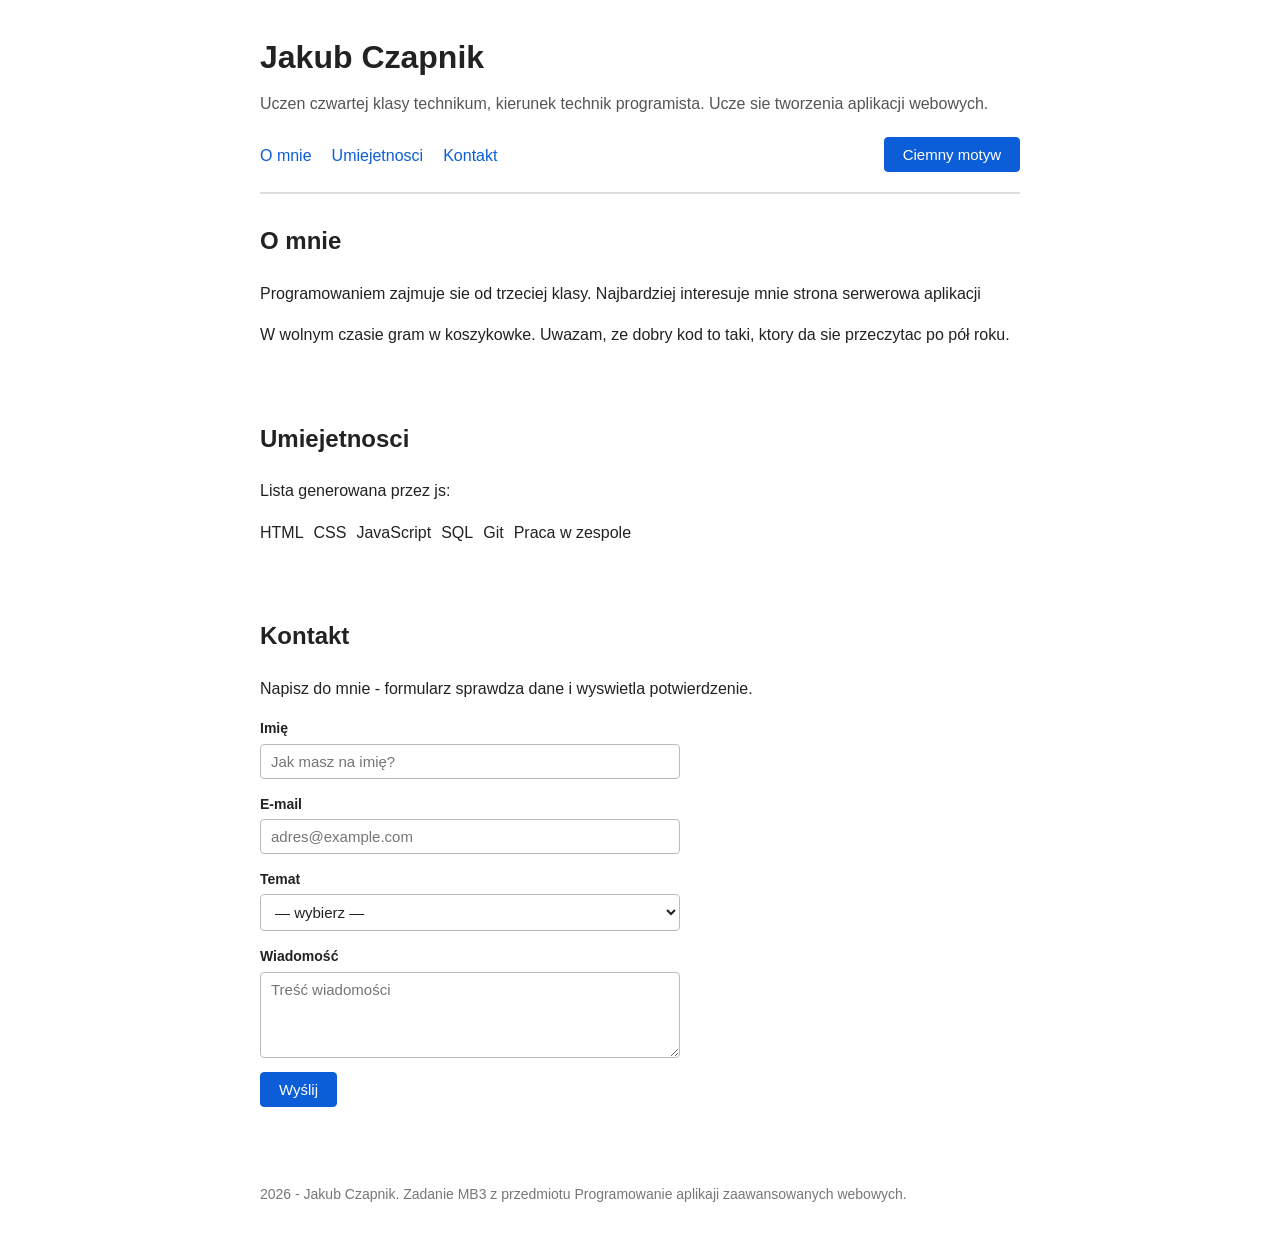
==== mb04-wizytowka-es6/index.html @ ab403780 "MB4: kopia prijektu z MB3, wlaczenie modulow" ====
<!DOCTYPE html>
<html lang="en">
<head>
    <meta charset="UTF-8">
    <meta name="viewport" content="width=device-width, initial-scale=1.0">
    <title>Jakub Czapnik - wizytowka</title>
    <link rel="stylesheet" href="style.css">
</head>
<body>
    <header>
        <h1>Jakub Czapnik</h1>
        <p class="podtytul">
            Uczen czwartej klasy technikum, kierunek technik programista. Ucze sie tworzenia aplikacji webowych.
        </p>

        <nav>
            <a href="#o-mnie">O mnie</a>
            <a href="#umiejetnosci">Umiejetnosci</a>
            <a href="#kontakt">Kontakt</a>
            <button type="button" id="przelacznik-motywu">Ciemny motyw</button>
        </nav>
    </header>
    <main>
        <section id="o-mnie">
            <h2>O mnie</h2>
            <p>Programowaniem zajmuje sie od trzeciej klasy. Najbardziej interesuje mnie strona serwerowa aplikacji</p>
            <p>W wolnym czasie gram w koszykowke. Uwazam, ze dobry kod to taki, ktory da sie przeczytac po pół roku.</p>
        </section>
        <section id="umiejetnosci">
            <h2>Umiejetnosci</h2>
            <p>Lista generowana przez js:</p>
            <ul id="lista-umiejetnosci"></ul>
        </section>
        <section id="kontakt">
            <h2>Kontakt</h2>
            <p>Napisz do mnie - formularz sprawdza dane i wyswietla potwierdzenie.</p>
            <form id="formularz-kontakt">
                <div class="pole">
                    <label for="imie">Imię</label>
                    <input type="text" id="imie" name="imie" placeholder="Jak masz na imię?">
                </div>

                <div class="pole">
                    <label for="email">E-mail</label>
                    <input type="email" id="email" name="email" placeholder="adres@example.com">
                </div>

                <div class="pole">
                    <label for="temat">Temat</label>
                    <select id="temat" name="temat">
                        <option value="">— wybierz —</option>
                        <option value="wspolpraca">Współpraca</option>
                        <option value="pytanie">Pytanie</option>
                        <option value="inne">Inne</option>
                    </select>
                </div>

                <div class="pole">
                    <label for="tresc">Wiadomość</label>
                    <textarea id="tresc" name="tresc" rows="4"placeholder="Treść wiadomości"></textarea>
                </div>

                <button type="submit">Wyślij</button>
            </form>

            <div id="komunikat"></div>
        </section>
    </main>
    <footer>
        <p>2026 - Jakub Czapnik. Zadanie MB3 z przedmiotu Programowanie aplikaji zaawansowanych webowych.</p>
    </footer>
    <script type="module" src="script.js"></script>
</body>
</html>
---- mb04-wizytowka-es6/style.css ----
* {
    box-sizing: border-box;
}

html {
    scroll-behavior: smooth;
}

body {
    font-family: Segoe UI, Arial, sans-serif;
    font-size: 16px;
    line-height: 1.6;
    color: #222222;
    background-color: #ffffff;

    max-width: 800px;
    margin: 0 auto;
    padding: 0 20px;
}

header {
    padding: 32px 0 16px 0;
    border-bottom: 2px solid #dddddd;
}

h1 {
    margin: 0 0 8px 0;
    font-size: 32px;
}

.podtytul {
    margin: 0 0 20px 0;
    color: #555555;
}

nav {
    display: flex;
    flex-direction: row;
    align-items: center;
    gap: 20px;
    flex-wrap: wrap;
}

nav a {
    color: #0b5ed7;
    text-decoration: none;
    padding: 6px 0;
    border-bottom: 2px solid transparent;
}

nav a:hover {
    border-bottom-color: #0b5ed7;
}

#przelacznik-motywu {
    margin-left: auto;
}


section {
    padding: 28px 0;
    border-radius: 1px solid #eeeeee;
}

h2 {
    margin-top: 0;
    font-size: 24px;
}

#lista-umiejetnosci {
    display: flex;
    flex-wrap: wrap;
    gap: 10px;
    list-style: none;
    padding: 0;
}

#lista_umiejetnosci li {
    background-color: #eef3fb;
    border: 1px solid #cfdcf1;
    border-radius: 14px;
    padding: 6px 14px;
}

footer {
    padding: 20px 0 40px 0;
    color: #777777;
    font-size: 14px;
}

form {
    display: flex;
    flex-direction: column;
    gap: 14px;
    max-width: 420px;
}

.pole {
    display: flex;
    flex-direction: column;
    gap: 4px;
}

label {
    font-weight: bold;
    font-size: 14px;
}

input,
select,
textarea {
    font-family: inherit;   
    font-size: 15px;
    padding: 8px 10px;
    border: 1px solid #bbbbbb;
    border-radius: 4px;
    background-color: #ffffff;
    color: #222222;
}

input:focus,
select:focus,
textarea:focus {
    outline: none;
    border-color: #0b5ed7;
}

button {
    font-family: inherit;
    font-size: 15px;
    padding: 8px 18px;
    border: 1px solid #0b5ed7;
    border-radius: 4px;
    background-color: #0b5ed7;
    color: #ffffff;
    cursor: pointer;
    align-self: flex-start;
}

button:hover {
    background-color: #0a4fb4;
}

#komunikat {
    margin-top: 14px;
    padding: 0;
}

#komunikat.blad {
    color: #b02a2a;
    font-weight: bold;
}

#komunikat.sukces {
    color: #1b7f3b;
    font-weight: bold;
}

body.ciemny {
    background-color: #1c1f24;
    color: #e8e8e8;
}


body.ciemny .podtytul,
body.ciemny footer {
    color: #a0a0a0;
}

body.ciemny header {
    border-bottom-color: #3a3f47;
}

body.ciemny section {
    border-bottom-color: #2b2f36;
}

body.ciemny nav a {
    color: #7fb3ff;
}

body.ciemny nav a:hover {
    border-bottom-color: #7fb3ff;
}

body.ciemny #lista-umiejetnosci li {
    background-color: #262b33;
    border-color: #3a4150;
}

body.ciemny input,
body.ciemny select,
body.ciemny textarea {
    background-color: #262b33;
    border-color: #3a4150;
    color: #e8e8e8;
}

body.ciemny #komunikat.blad {
    color: #ff8a8a;
}

body.ciemny #komunikat.sukces {
    color: #7ee2a0;
}
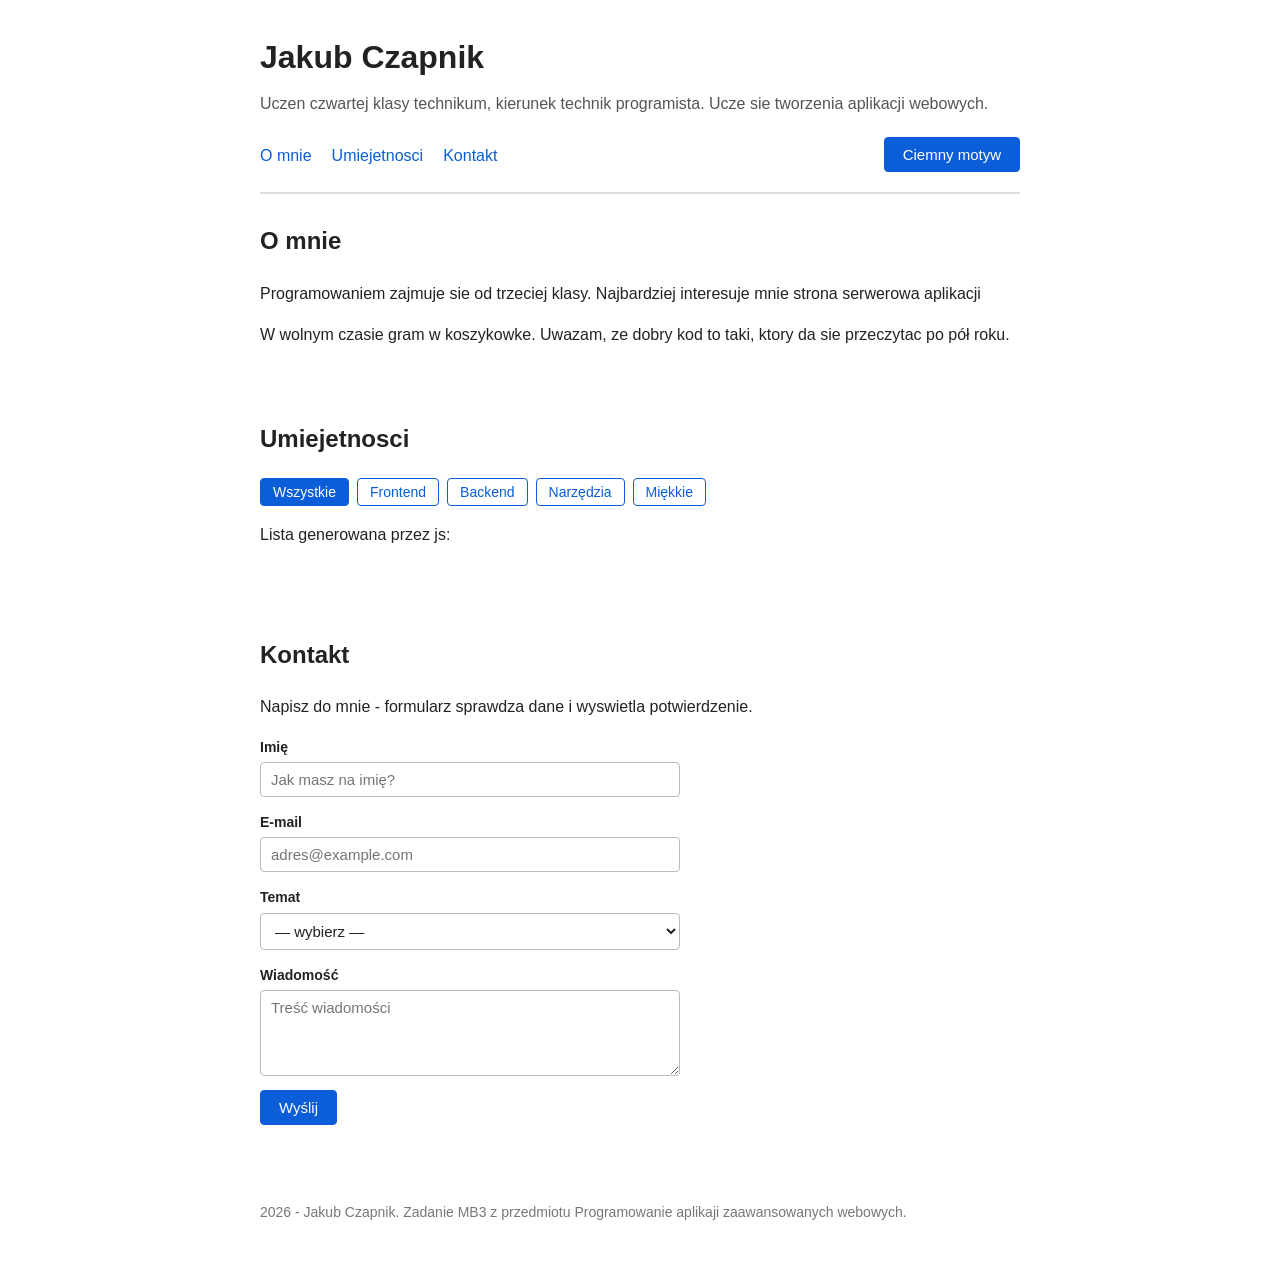
==== commit ead7a0ab: "MB4: filtrowanie po kategorii i podsumowanie" ====
--- a/mb04-wizytowka-es6/index.html
+++ b/mb04-wizytowka-es6/index.html
@@ -28,6 +28,13 @@
         </section>
         <section id="umiejetnosci">
             <h2>Umiejetnosci</h2>
+            <div id="filtry">
+                <button type="button" class="aktywny" data-kategoria="wszystkie">Wszystkie</button>
+                <button type="button" data-kategoria="frontend">Frontend</button>
+                <button type="button" data-kategoria="backend">Backend</button>
+                <button type="button" data-kategoria="narzedzia">Narzędzia</button>
+                <button type="button" data-kategoria="miekkie">Miękkie</button>
+            </div>
             <p>Lista generowana przez js:</p>
             <ul id="lista-umiejetnosci"></ul>
         </section>
--- a/mb04-wizytowka-es6/style.css
+++ b/mb04-wizytowka-es6/style.css
@@ -203,3 +203,40 @@
 body.ciemny #komunikat.sukces {
     color: #7ee2a0;
 }
+
+#lista-umiejetnosci li{
+    display: flex;
+    flex-direction: column;
+    gap: 2px;
+    align-items: flex-start;
+}
+
+#lista-umiejetnosci .poziom{
+    font-size: 12px;
+    letter-spacing: 2px;
+    color: #0b5ed7;
+}
+
+#filtry{
+    display: flex;
+    flex-wrap: wrap;
+    gap: 8px;
+    margin-bottom: 14px;
+}
+
+#filtry button{
+    background-color: #ffffff;
+    color: #0b5ed7;
+    padding: 5px 12px;
+    font-size: 14px;
+    align-self: auto;
+}
+
+#filtry button:hover {
+    background-color: #eef3fb;
+}
+
+#filtry button.aktywny {
+    background-color: #0b5ed7;
+    color: #ffffff;
+}
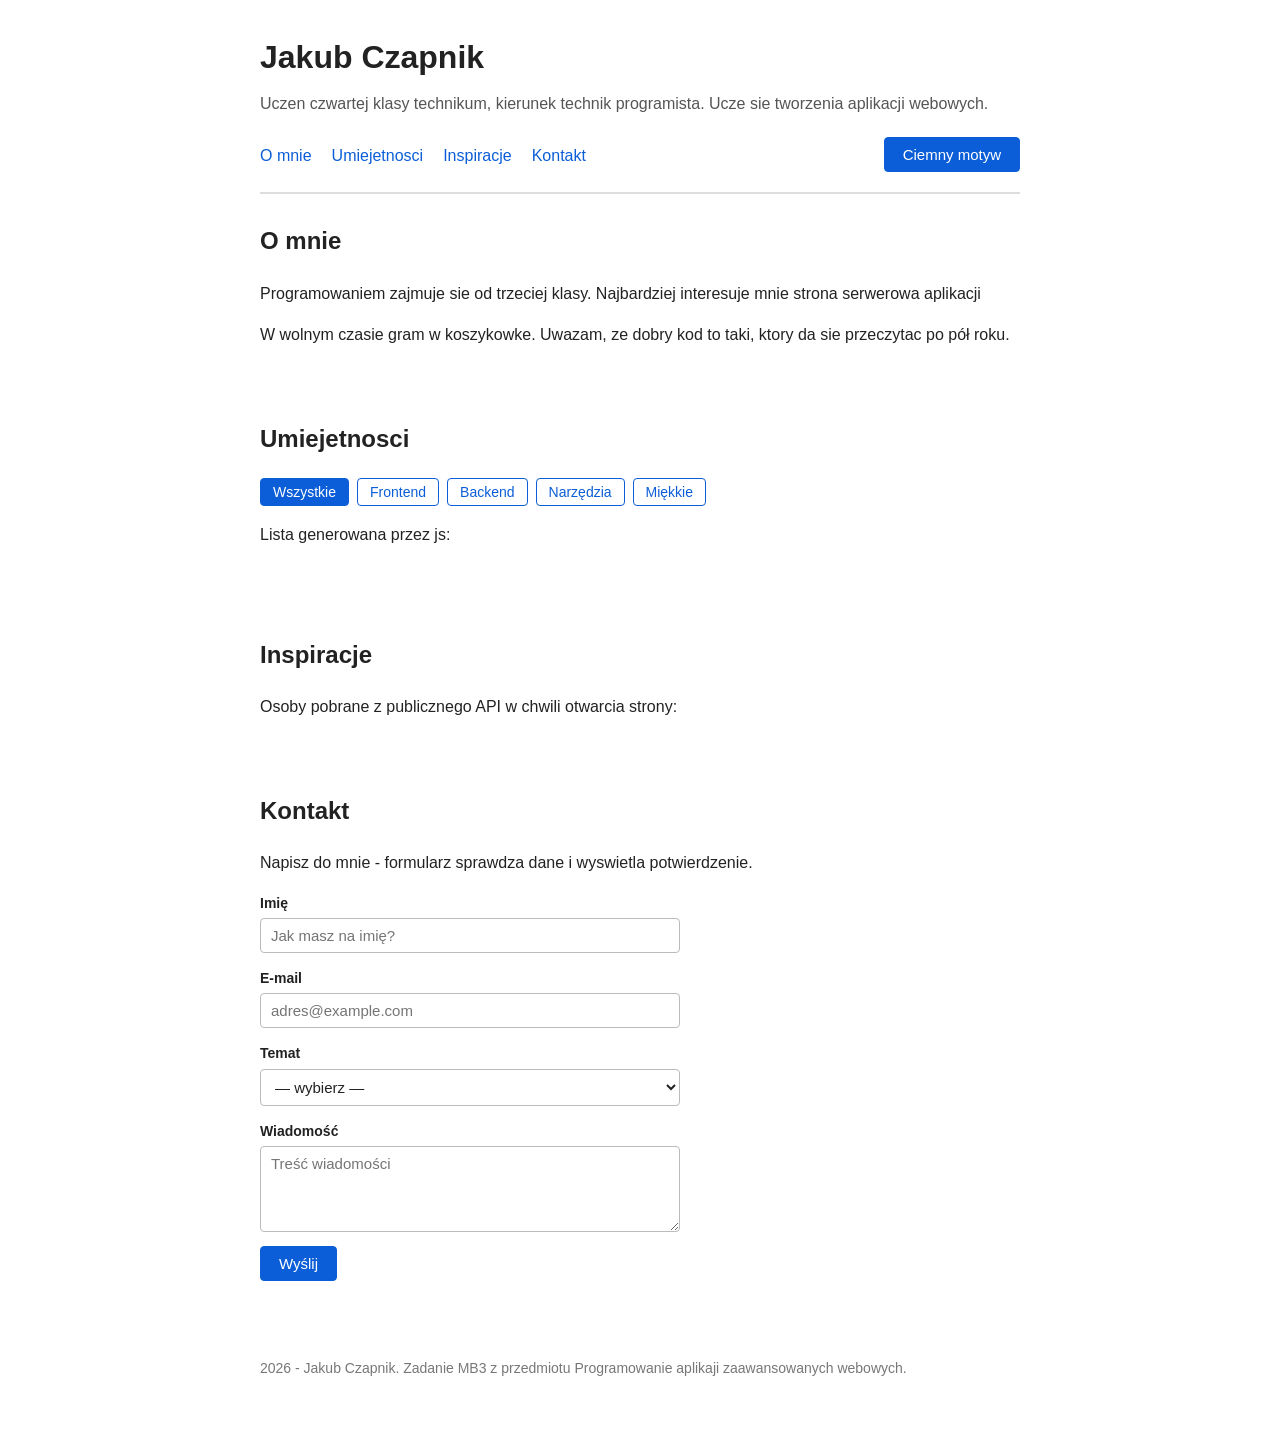
==== commit 87455756: "MB4: sekcja inspiracje z danymi z api" ====
--- a/mb04-wizytowka-es6/index.html
+++ b/mb04-wizytowka-es6/index.html
@@ -16,6 +16,7 @@
         <nav>
             <a href="#o-mnie">O mnie</a>
             <a href="#umiejetnosci">Umiejetnosci</a>
+            <a href="#inspiracje-sekcja">Inspiracje</a>
             <a href="#kontakt">Kontakt</a>
             <button type="button" id="przelacznik-motywu">Ciemny motyw</button>
         </nav>
@@ -38,6 +39,14 @@
             <p>Lista generowana przez js:</p>
             <ul id="lista-umiejetnosci"></ul>
         </section>
+
+        <section id="inspiracje-sekcja">
+            <h2>Inspiracje</h2>
+            <p>Osoby pobrane z publicznego API w chwili otwarcia strony:</p>
+
+            <div id="inspiracje"></div>
+        </section>
+
         <section id="kontakt">
             <h2>Kontakt</h2>
             <p>Napisz do mnie - formularz sprawdza dane i wyswietla potwierdzenie.</p>
--- a/mb04-wizytowka-es6/style.css
+++ b/mb04-wizytowka-es6/style.css
@@ -239,4 +239,36 @@
 #filtry button.aktywny {
     background-color: #0b5ed7;
     color: #ffffff;
+}
+
+.ladowanie {
+    color: #777777;
+    font-style: italic;
+}
+
+#inspiracje .blad {
+    color: #b02a2a;
+    font-weight: bold;
+}
+
+.osoby {
+    display: flex;
+    flex-wrap: wrap;
+    gap: 12px;
+    list-style: none;
+    padding: 0;
+}
+
+.osoby li {
+    display: flex;
+    flex-direction: column;
+    min-width: 180px;
+    padding: 10px 14px;
+    border: 1px solid #e0e0e0;
+    border-radius: 6px;
+}
+
+.osoby span {
+    font-size: 14px;
+    color: #777777;
 }
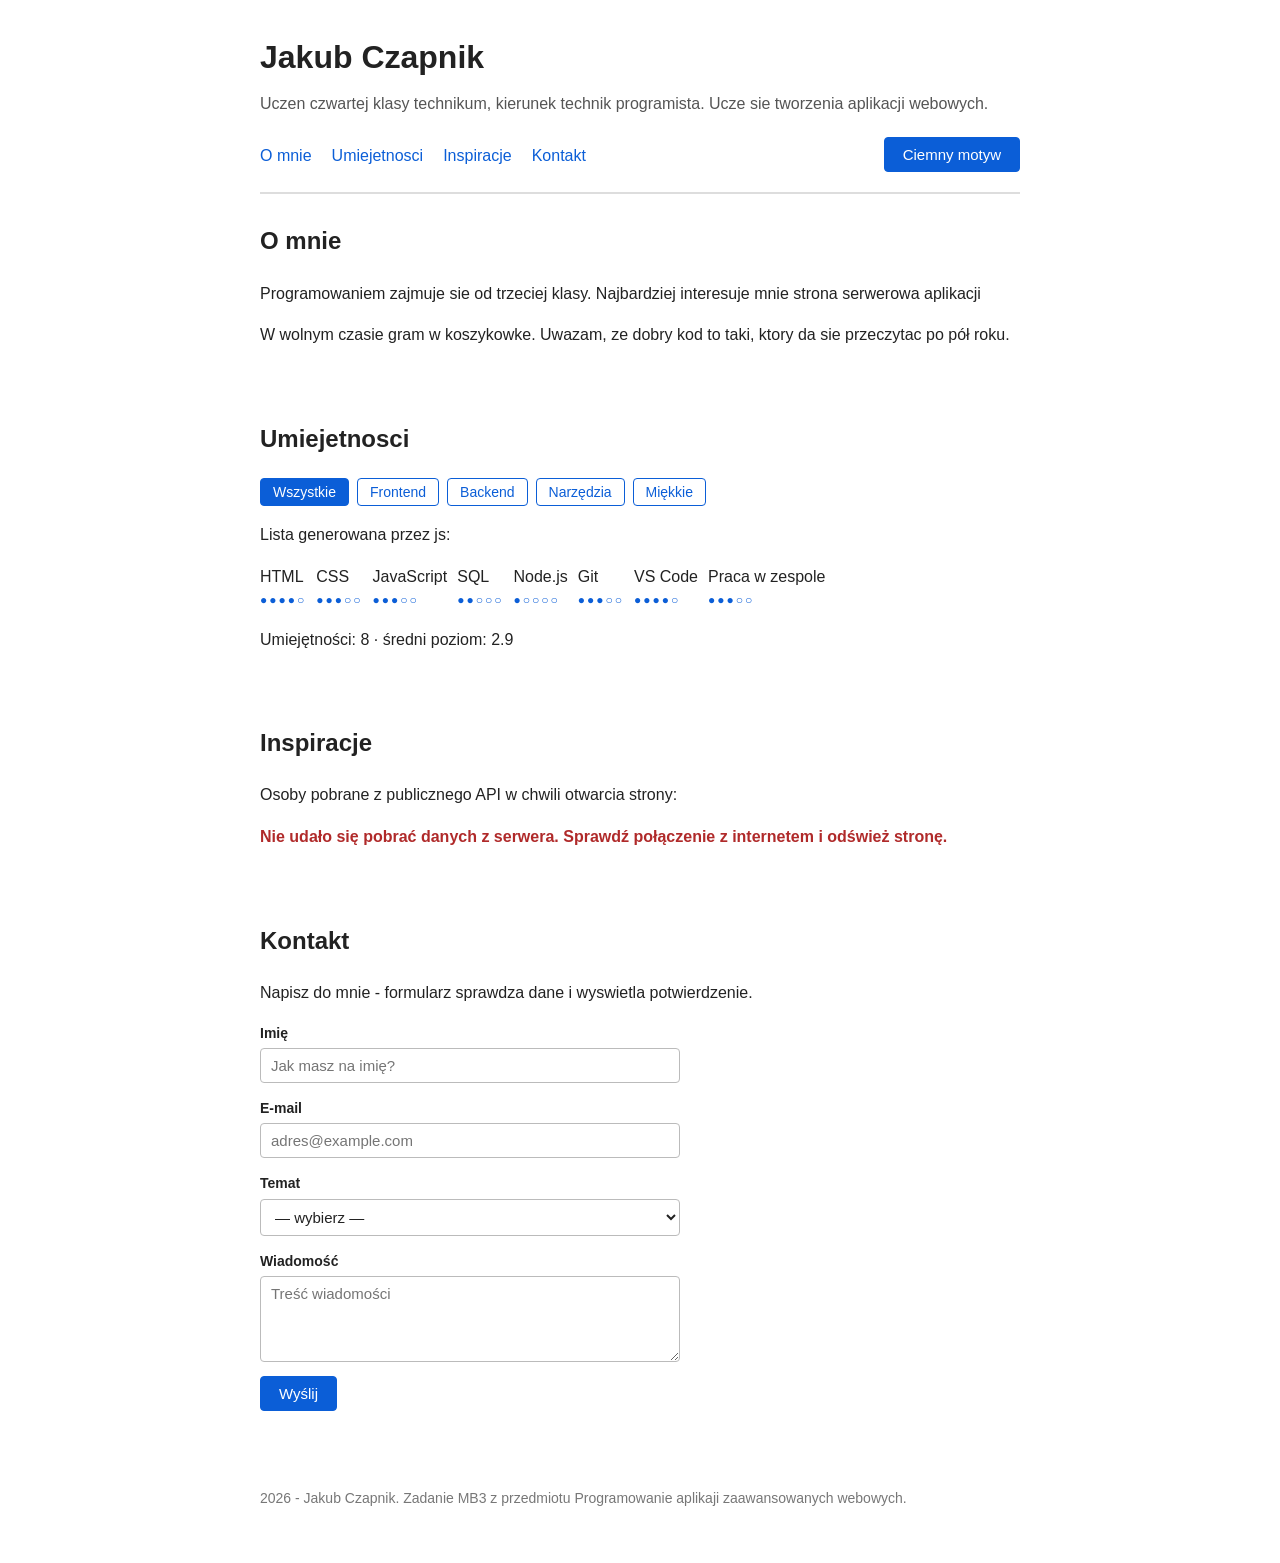
==== commit bb5bb9f0: "MB4: dokumentacja JSDoc funkcji" ====
--- a/mb04-wizytowka-es6/index.html
+++ b/mb04-wizytowka-es6/index.html
@@ -38,6 +38,8 @@
             </div>
             <p>Lista generowana przez js:</p>
             <ul id="lista-umiejetnosci"></ul>
+            <p id="podsumowanie"></p>
+
         </section>
 
         <section id="inspiracje-sekcja">
